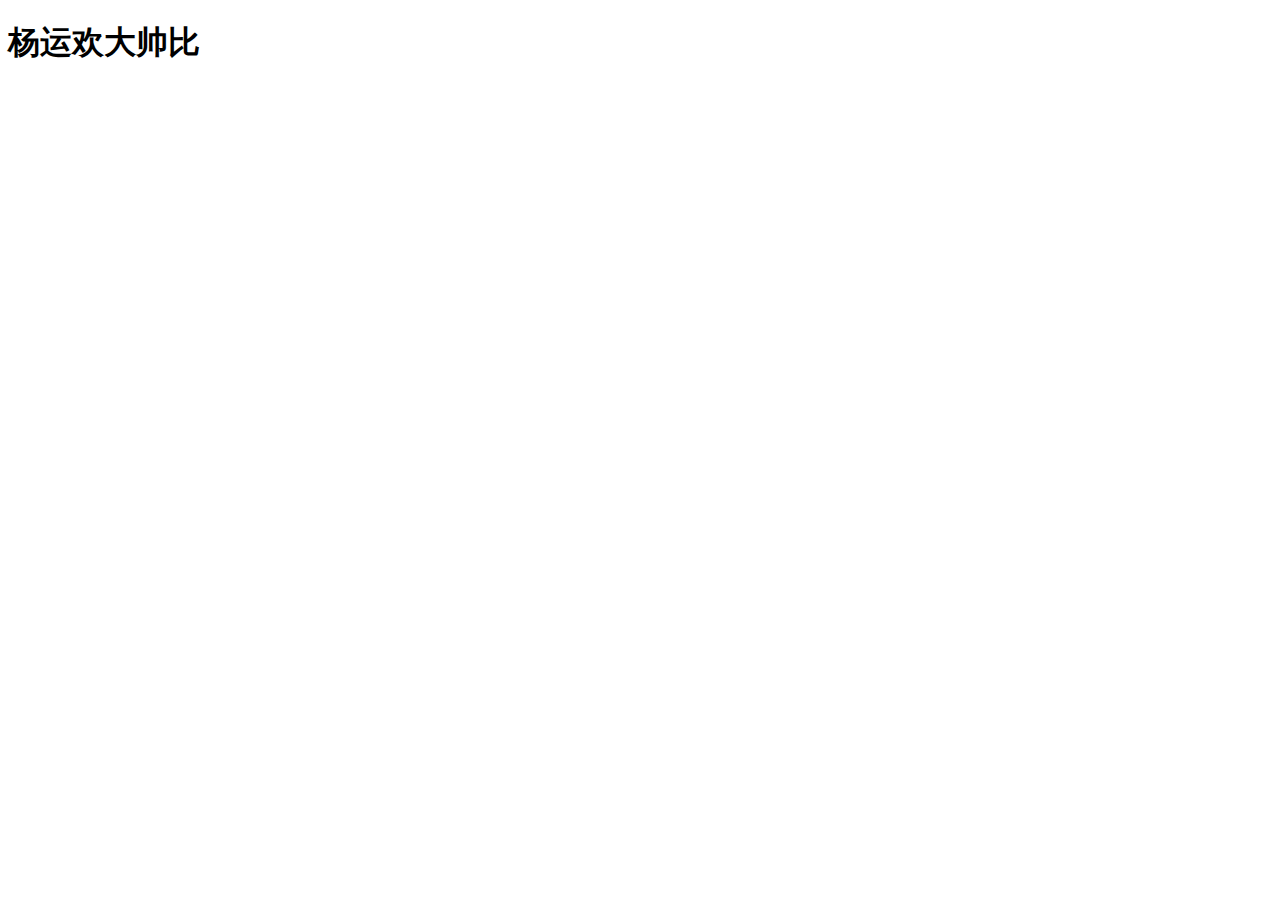
==== home/index.html @ 05075158 "完成了登录注册" ====
<!DOCTYPE html>
<html lang="en">

<head>
    <meta charset="UTF-8">
    <meta name="viewport" content="width=device-width, initial-scale=1.0">
    <title>Document</title>
</head>

<body>
    <h1>杨运欢大帅比</h1>
</body>

</html>
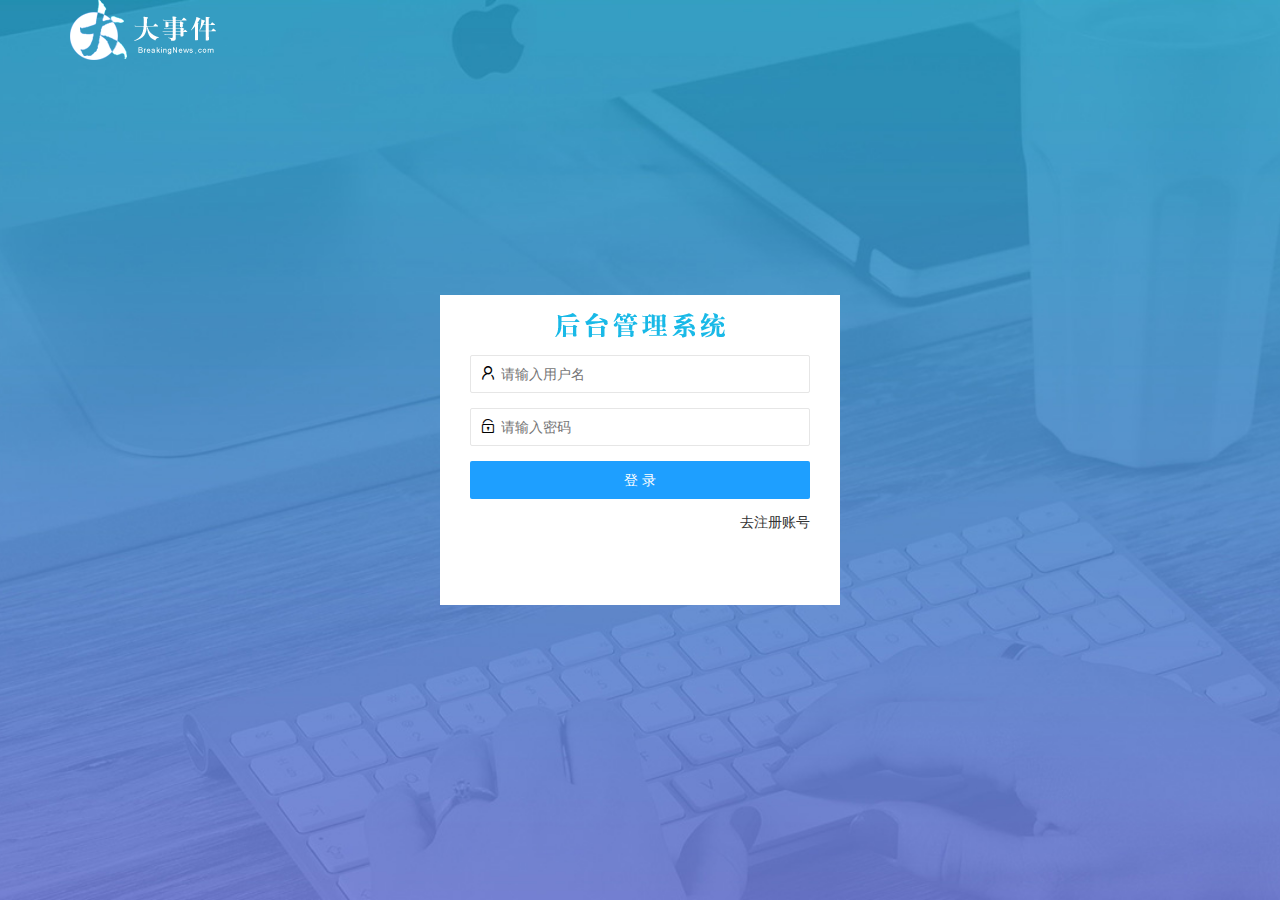
==== commit 0a0acd0a: "完成了后台主页功能" ====
--- a/home/index.html
+++ b/home/index.html
@@ -1,14 +1,97 @@
 <!DOCTYPE html>
-<html lang="en">
+<html>
 
 <head>
-    <meta charset="UTF-8">
-    <meta name="viewport" content="width=device-width, initial-scale=1.0">
-    <title>Document</title>
+    <meta charset="utf-8">
+    <meta name="viewport" content="width=device-width, initial-scale=1, maximum-scale=1">
+    <title>杨运欢大事件-后台主页</title>
+    <script>
+        // 校验token是否存在
+        let token = localStorage.getItem("token") // null  ！取反 true
+        console.log(token);
+        if (!token) { // 没有token信息
+            // 执行以下代码
+            location.href = "login.html"
+        }
+    </script>
+    <link rel="stylesheet" href="/assets/lib/layui/css/layui.css">
+    <link rel="stylesheet" href="/assets/fonts/iconfont.css">
+    <link rel="stylesheet" href="/assets/css/index.css">
 </head>
 
-<body>
-    <h1>杨运欢大帅比</h1>
+<body class="layui-layout-body">
+    <div class="layui-layout layui-layout-admin">
+        <div class="layui-header">
+            <div class="layui-logo">
+                <img src="/assets/images/logo.png" alt="">
+            </div>
+            <!-- 头部区域（可配合layui已有的水平导航） -->
+            <ul class="layui-nav layui-layout-right">
+                <li class="layui-nav-item">
+                    <a href="javascript:;" class="userInfo">
+                        <img src="http://t.cn/RCzsdCq" class="layui-nav-img">
+                        <!-- text-avatar 文字头像 -->
+                        <span class="text-avatar">A</span> 个人中心
+                    </a>
+                    <dl class="layui-nav-child">
+                        <dd><a href="">基本资料</a></dd>
+                        <dd><a href="">更换头像</a></dd>
+                        <dd><a href="">重置密码</a></dd>
+                    </dl>
+                </li>
+                <li class="layui-nav-item"><a href="javascript:;" id="logoutBtn"><span class="iconfont icon-tuichu"></span>退出</a></li>
+            </ul>
+        </div>
+
+        <div class="layui-side layui-bg-black">
+
+            <div class="layui-side-scroll">
+                <div class="userInfo">
+                    <img src="http://t.cn/RCzsdCq" class="layui-nav-img">
+                    <!-- text-avatar 文字头像 -->
+                    <span class="text-avatar">A</span>
+                    <span id="welcome">欢迎 yyh</span>
+                </div>
+
+                <!-- 左侧导航区域（可配合layui已有的垂直导航） -->
+                <ul class="layui-nav layui-nav-tree" lay-filter="test" lay-shrink="all">
+                    <li class="layui-nav-item layui-this"><a href="/home/dashboard.html" target="layBody"><span class="iconfont icon-home"></span>首页</a></li>
+                    <li class="layui-nav-item">
+                        <a href="javascript:;"><span class="iconfont icon-16"></span>文章管理</a>
+                        <dl class="layui-nav-child">
+                            <dd><a href="javascript:;"><i class="layui-icon layui-icon-app"></i> 文章类别</a></dd>
+                            <dd><a href="javascript:;"><i class="layui-icon layui-icon-app"></i> 文章列表</a></dd>
+                            <dd><a href="javascript:;"><i class="layui-icon layui-icon-app"></i> 发表文章</a></dd>
+                        </dl>
+                    </li>
+                    <li class="layui-nav-item">
+                        <a href="javascript:;"><span class="iconfont icon-user"></span>个人中心</a>
+                        <dl class="layui-nav-child">
+                            <dd><a href="/user/user_info.html" target="layBody"><i class="layui-icon layui-icon-app"></i> 基本资料</a></dd>
+                            <dd><a href="javascript:;"><i class="layui-icon layui-icon-app"></i> 更换头像</a></dd>
+                            <dd><a href="javascript:;"><i class="layui-icon layui-icon-app"></i> 重置密码</a></dd>
+                        </dl>
+                    </li>
+                </ul>
+            </div>
+        </div>
+
+        <div class="layui-body">
+            <!-- 内容主体区域 -->
+            <!-- <div style="padding: 15px;">内容主体区域</div> -->
+            <iframe src="/home/dashboard.html" name="layBody" frameborder="0"></iframe>
+            <!-- <iframe src="/user/user_info.html" name="layBody" frameborder="0"></iframe> -->
+        </div>
+
+        <div class="layui-footer">
+            <!-- 底部固定区域 -->
+            © www.itheima.com - 黑马程序员
+        </div>
+    </div>
+    <script src="/assets/lib/layui/layui.all.js"></script>
+    <script src="/assets/lib/jquery.js"></script>
+    <script src="/assets/js/ajaxBase.js"></script>
+    <script src="/assets/js/index.js"></script>
 </body>
 
 </html>--- a/assets/lib/layui/css/layui.css
+++ b/assets/lib/layui/css/layui.css
@@ -0,0 +1,2 @@
+/** layui-v2.5.6 MIT License By https://www.layui.com */
+ .layui-inline,img{display:inline-block;vertical-align:middle}h1,h2,h3,h4,h5,h6{font-weight:400}.layui-edge,.layui-header,.layui-inline,.layui-main{position:relative}.layui-body,.layui-edge,.layui-elip{overflow:hidden}.layui-btn,.layui-edge,.layui-inline,img{vertical-align:middle}.layui-btn,.layui-disabled,.layui-icon,.layui-unselect{-moz-user-select:none;-webkit-user-select:none;-ms-user-select:none}.layui-elip,.layui-form-checkbox span,.layui-form-pane .layui-form-label{text-overflow:ellipsis;white-space:nowrap}.layui-breadcrumb,.layui-tree-btnGroup{visibility:hidden}blockquote,body,button,dd,div,dl,dt,form,h1,h2,h3,h4,h5,h6,input,li,ol,p,pre,td,textarea,th,ul{margin:0;padding:0;-webkit-tap-highlight-color:rgba(0,0,0,0)}a:active,a:hover{outline:0}img{border:none}li{list-style:none}table{border-collapse:collapse;border-spacing:0}h4,h5,h6{font-size:100%}button,input,optgroup,option,select,textarea{font-family:inherit;font-size:inherit;font-style:inherit;font-weight:inherit;outline:0}pre{white-space:pre-wrap;white-space:-moz-pre-wrap;white-space:-pre-wrap;white-space:-o-pre-wrap;word-wrap:break-word}body{line-height:24px;font:14px Helvetica Neue,Helvetica,PingFang SC,Tahoma,Arial,sans-serif}hr{height:1px;margin:10px 0;border:0;clear:both}a{color:#333;text-decoration:none}a:hover{color:#777}a cite{font-style:normal;*cursor:pointer}.layui-border-box,.layui-border-box *{box-sizing:border-box}.layui-box,.layui-box *{box-sizing:content-box}.layui-clear{clear:both;*zoom:1}.layui-clear:after{content:'\20';clear:both;*zoom:1;display:block;height:0}.layui-inline{*display:inline;*zoom:1}.layui-edge{display:inline-block;width:0;height:0;border-width:6px;border-style:dashed;border-color:transparent}.layui-edge-top{top:-4px;border-bottom-color:#999;border-bottom-style:solid}.layui-edge-right{border-left-color:#999;border-left-style:solid}.layui-edge-bottom{top:2px;border-top-color:#999;border-top-style:solid}.layui-edge-left{border-right-color:#999;border-right-style:solid}.layui-disabled,.layui-disabled:hover{color:#d2d2d2!important;cursor:not-allowed!important}.layui-circle{border-radius:100%}.layui-show{display:block!important}.layui-hide{display:none!important}@font-face{font-family:layui-icon;src:url(../font/iconfont.eot?v=256);src:url(../font/iconfont.eot?v=256#iefix) format('embedded-opentype'),url(../font/iconfont.woff2?v=256) format('woff2'),url(../font/iconfont.woff?v=256) format('woff'),url(../font/iconfont.ttf?v=256) format('truetype'),url(../font/iconfont.svg?v=256#layui-icon) format('svg')}.layui-icon{font-family:layui-icon!important;font-size:16px;font-style:normal;-webkit-font-smoothing:antialiased;-moz-osx-font-smoothing:grayscale}.layui-icon-reply-fill:before{content:"\e611"}.layui-icon-set-fill:before{content:"\e614"}.layui-icon-menu-fill:before{content:"\e60f"}.layui-icon-search:before{content:"\e615"}.layui-icon-share:before{content:"\e641"}.layui-icon-set-sm:before{content:"\e620"}.layui-icon-engine:before{content:"\e628"}.layui-icon-close:before{content:"\1006"}.layui-icon-close-fill:before{content:"\1007"}.layui-icon-chart-screen:before{content:"\e629"}.layui-icon-star:before{content:"\e600"}.layui-icon-circle-dot:before{content:"\e617"}.layui-icon-chat:before{content:"\e606"}.layui-icon-release:before{content:"\e609"}.layui-icon-list:before{content:"\e60a"}.layui-icon-chart:before{content:"\e62c"}.layui-icon-ok-circle:before{content:"\1005"}.layui-icon-layim-theme:before{content:"\e61b"}.layui-icon-table:before{content:"\e62d"}.layui-icon-right:before{content:"\e602"}.layui-icon-left:before{content:"\e603"}.layui-icon-cart-simple:before{content:"\e698"}.layui-icon-face-cry:before{content:"\e69c"}.layui-icon-face-smile:before{content:"\e6af"}.layui-icon-survey:before{content:"\e6b2"}.layui-icon-tree:before{content:"\e62e"}.layui-icon-ie:before{content:"\e7bb"}.layui-icon-upload-circle:before{content:"\e62f"}.layui-icon-add-circle:before{content:"\e61f"}.layui-icon-download-circle:before{content:"\e601"}.layui-icon-templeate-1:before{content:"\e630"}.layui-icon-util:before{content:"\e631"}.layui-icon-face-surprised:before{content:"\e664"}.layui-icon-edit:before{content:"\e642"}.layui-icon-speaker:before{content:"\e645"}.layui-icon-down:before{content:"\e61a"}.layui-icon-file:before{content:"\e621"}.layui-icon-layouts:before{content:"\e632"}.layui-icon-rate-half:before{content:"\e6c9"}.layui-icon-add-circle-fine:before{content:"\e608"}.layui-icon-prev-circle:before{content:"\e633"}.layui-icon-read:before{content:"\e705"}.layui-icon-404:before{content:"\e61c"}.layui-icon-carousel:before{content:"\e634"}.layui-icon-help:before{content:"\e607"}.layui-icon-code-circle:before{content:"\e635"}.layui-icon-windows:before{content:"\e67f"}.layui-icon-water:before{content:"\e636"}.layui-icon-username:before{content:"\e66f"}.layui-icon-find-fill:before{content:"\e670"}.layui-icon-about:before{content:"\e60b"}.layui-icon-location:before{content:"\e715"}.layui-icon-up:before{content:"\e619"}.layui-icon-pause:before{content:"\e651"}.layui-icon-date:before{content:"\e637"}.layui-icon-layim-uploadfile:before{content:"\e61d"}.layui-icon-delete:before{content:"\e640"}.layui-icon-play:before{content:"\e652"}.layui-icon-top:before{content:"\e604"}.layui-icon-firefox:before{content:"\e686"}.layui-icon-friends:before{content:"\e612"}.layui-icon-refresh-3:before{content:"\e9aa"}.layui-icon-ok:before{content:"\e605"}.layui-icon-layer:before{content:"\e638"}.layui-icon-face-smile-fine:before{content:"\e60c"}.layui-icon-dollar:before{content:"\e659"}.layui-icon-group:before{content:"\e613"}.layui-icon-layim-download:before{content:"\e61e"}.layui-icon-picture-fine:before{content:"\e60d"}.layui-icon-link:before{content:"\e64c"}.layui-icon-diamond:before{content:"\e735"}.layui-icon-log:before{content:"\e60e"}.layui-icon-key:before{content:"\e683"}.layui-icon-rate-solid:before{content:"\e67a"}.layui-icon-fonts-del:before{content:"\e64f"}.layui-icon-unlink:before{content:"\e64d"}.layui-icon-fonts-clear:before{content:"\e639"}.layui-icon-triangle-r:before{content:"\e623"}.layui-icon-circle:before{content:"\e63f"}.layui-icon-radio:before{content:"\e643"}.layui-icon-align-center:before{content:"\e647"}.layui-icon-align-right:before{content:"\e648"}.layui-icon-align-left:before{content:"\e649"}.layui-icon-loading-1:before{content:"\e63e"}.layui-icon-return:before{content:"\e65c"}.layui-icon-fonts-strong:before{content:"\e62b"}.layui-icon-upload:before{content:"\e67c"}.layui-icon-dialogue:before{content:"\e63a"}.layui-icon-video:before{content:"\e6ed"}.layui-icon-headset:before{content:"\e6fc"}.layui-icon-cellphone-fine:before{content:"\e63b"}.layui-icon-add-1:before{content:"\e654"}.layui-icon-face-smile-b:before{content:"\e650"}.layui-icon-fonts-html:before{content:"\e64b"}.layui-icon-screen-full:before{content:"\e622"}.layui-icon-form:before{content:"\e63c"}.layui-icon-cart:before{content:"\e657"}.layui-icon-camera-fill:before{content:"\e65d"}.layui-icon-tabs:before{content:"\e62a"}.layui-icon-heart-fill:before{content:"\e68f"}.layui-icon-fonts-code:before{content:"\e64e"}.layui-icon-ios:before{content:"\e680"}.layui-icon-at:before{content:"\e687"}.layui-icon-fire:before{content:"\e756"}.layui-icon-set:before{content:"\e716"}.layui-icon-fonts-u:before{content:"\e646"}.layui-icon-triangle-d:before{content:"\e625"}.layui-icon-tips:before{content:"\e702"}.layui-icon-picture:before{content:"\e64a"}.layui-icon-more-vertical:before{content:"\e671"}.layui-icon-bluetooth:before{content:"\e689"}.layui-icon-flag:before{content:"\e66c"}.layui-icon-loading:before{content:"\e63d"}.layui-icon-fonts-i:before{content:"\e644"}.layui-icon-refresh-1:before{content:"\e666"}.layui-icon-rmb:before{content:"\e65e"}.layui-icon-addition:before{content:"\e624"}.layui-icon-home:before{content:"\e68e"}.layui-icon-time:before{content:"\e68d"}.layui-icon-user:before{content:"\e770"}.layui-icon-notice:before{content:"\e667"}.layui-icon-chrome:before{content:"\e68a"}.layui-icon-edge:before{content:"\e68b"}.layui-icon-login-weibo:before{content:"\e675"}.layui-icon-voice:before{content:"\e688"}.layui-icon-upload-drag:before{content:"\e681"}.layui-icon-login-qq:before{content:"\e676"}.layui-icon-snowflake:before{content:"\e6b1"}.layui-icon-heart:before{content:"\e68c"}.layui-icon-logout:before{content:"\e682"}.layui-icon-file-b:before{content:"\e655"}.layui-icon-template:before{content:"\e663"}.layui-icon-transfer:before{content:"\e691"}.layui-icon-auz:before{content:"\e672"}.layui-icon-console:before{content:"\e665"}.layui-icon-app:before{content:"\e653"}.layui-icon-prev:before{content:"\e65a"}.layui-icon-website:before{content:"\e7ae"}.layui-icon-next:before{content:"\e65b"}.layui-icon-component:before{content:"\e857"}.layui-icon-android:before{content:"\e684"}.layui-icon-more:before{content:"\e65f"}.layui-icon-login-wechat:before{content:"\e677"}.layui-icon-shrink-right:before{content:"\e668"}.layui-icon-spread-left:before{content:"\e66b"}.layui-icon-camera:before{content:"\e660"}.layui-icon-note:before{content:"\e66e"}.layui-icon-refresh:before{content:"\e669"}.layui-icon-female:before{content:"\e661"}.layui-icon-male:before{content:"\e662"}.layui-icon-screen-restore:before{content:"\e758"}.layui-icon-password:before{content:"\e673"}.layui-icon-senior:before{content:"\e674"}.layui-icon-theme:before{content:"\e66a"}.layui-icon-tread:before{content:"\e6c5"}.layui-icon-praise:before{content:"\e6c6"}.layui-icon-star-fill:before{content:"\e658"}.layui-icon-rate:before{content:"\e67b"}.layui-icon-template-1:before{content:"\e656"}.layui-icon-vercode:before{content:"\e679"}.layui-icon-service:before{content:"\e626"}.layui-icon-cellphone:before{content:"\e678"}.layui-icon-print:before{content:"\e66d"}.layui-icon-cols:before{content:"\e610"}.layui-icon-wifi:before{content:"\e7e0"}.layui-icon-export:before{content:"\e67d"}.layui-icon-rss:before{content:"\e808"}.layui-icon-slider:before{content:"\e714"}.layui-icon-email:before{content:"\e618"}.layui-icon-subtraction:before{content:"\e67e"}.layui-icon-mike:before{content:"\e6dc"}.layui-icon-light:before{content:"\e748"}.layui-icon-gift:before{content:"\e627"}.layui-icon-mute:before{content:"\e685"}.layui-icon-reduce-circle:before{content:"\e616"}.layui-icon-music:before{content:"\e690"}.layui-main{width:1140px;margin:0 auto}.layui-header{z-index:1000;height:60px}.layui-header a:hover{transition:all .5s;-webkit-transition:all .5s}.layui-side{position:fixed;left:0;top:0;bottom:0;z-index:999;width:200px;overflow-x:hidden}.layui-side-scroll{position:relative;width:220px;height:100%;overflow-x:hidden}.layui-body{position:absolute;left:200px;right:0;top:0;bottom:0;z-index:998;width:auto;overflow-y:auto;box-sizing:border-box}.layui-layout-body{overflow:hidden}.layui-layout-admin .layui-header{background-color:#23262E}.layui-layout-admin .layui-side{top:60px;width:200px;overflow-x:hidden}.layui-layout-admin .layui-body{position:fixed;top:60px;bottom:44px}.layui-layout-admin .layui-main{width:auto;margin:0 15px}.layui-layout-admin .layui-footer{position:fixed;left:200px;right:0;bottom:0;height:44px;line-height:44px;padding:0 15px;background-color:#eee}.layui-layout-admin .layui-logo{position:absolute;left:0;top:0;width:200px;height:100%;line-height:60px;text-align:center;color:#009688;font-size:16px}.layui-layout-admin .layui-header .layui-nav{background:0 0}.layui-layout-left{position:absolute!important;left:200px;top:0}.layui-layout-right{position:absolute!important;right:0;top:0}.layui-container{position:relative;margin:0 auto;padding:0 15px;box-sizing:border-box}.layui-fluid{position:relative;margin:0 auto;padding:0 15px}.layui-row:after,.layui-row:before{content:'';display:block;clear:both}.layui-col-lg1,.layui-col-lg10,.layui-col-lg11,.layui-col-lg12,.layui-col-lg2,.layui-col-lg3,.layui-col-lg4,.layui-col-lg5,.layui-col-lg6,.layui-col-lg7,.layui-col-lg8,.layui-col-lg9,.layui-col-md1,.layui-col-md10,.layui-col-md11,.layui-col-md12,.layui-col-md2,.layui-col-md3,.layui-col-md4,.layui-col-md5,.layui-col-md6,.layui-col-md7,.layui-col-md8,.layui-col-md9,.layui-col-sm1,.layui-col-sm10,.layui-col-sm11,.layui-col-sm12,.layui-col-sm2,.layui-col-sm3,.layui-col-sm4,.layui-col-sm5,.layui-col-sm6,.layui-col-sm7,.layui-col-sm8,.layui-col-sm9,.layui-col-xs1,.layui-col-xs10,.layui-col-xs11,.layui-col-xs12,.layui-col-xs2,.layui-col-xs3,.layui-col-xs4,.layui-col-xs5,.layui-col-xs6,.layui-col-xs7,.layui-col-xs8,.layui-col-xs9{position:relative;display:block;box-sizing:border-box}.layui-col-xs1,.layui-col-xs10,.layui-col-xs11,.layui-col-xs12,.layui-col-xs2,.layui-col-xs3,.layui-col-xs4,.layui-col-xs5,.layui-col-xs6,.layui-col-xs7,.layui-col-xs8,.layui-col-xs9{float:left}.layui-col-xs1{width:8.33333333%}.layui-col-xs2{width:16.66666667%}.layui-col-xs3{width:25%}.layui-col-xs4{width:33.33333333%}.layui-col-xs5{width:41.66666667%}.layui-col-xs6{width:50%}.layui-col-xs7{width:58.33333333%}.layui-col-xs8{width:66.66666667%}.layui-col-xs9{width:75%}.layui-col-xs10{width:83.33333333%}.layui-col-xs11{width:91.66666667%}.layui-col-xs12{width:100%}.layui-col-xs-offset1{margin-left:8.33333333%}.layui-col-xs-offset2{margin-left:16.66666667%}.layui-col-xs-offset3{margin-left:25%}.layui-col-xs-offset4{margin-left:33.33333333%}.layui-col-xs-offset5{margin-left:41.66666667%}.layui-col-xs-offset6{margin-left:50%}.layui-col-xs-offset7{margin-left:58.33333333%}.layui-col-xs-offset8{margin-left:66.66666667%}.layui-col-xs-offset9{margin-left:75%}.layui-col-xs-offset10{margin-left:83.33333333%}.layui-col-xs-offset11{margin-left:91.66666667%}.layui-col-xs-offset12{margin-left:100%}@media screen and (max-width:768px){.layui-hide-xs{display:none!important}.layui-show-xs-block{display:block!important}.layui-show-xs-inline{display:inline!important}.layui-show-xs-inline-block{display:inline-block!important}}@media screen and (min-width:768px){.layui-container{width:750px}.layui-hide-sm{display:none!important}.layui-show-sm-block{display:block!important}.layui-show-sm-inline{display:inline!important}.layui-show-sm-inline-block{display:inline-block!important}.layui-col-sm1,.layui-col-sm10,.layui-col-sm11,.layui-col-sm12,.layui-col-sm2,.layui-col-sm3,.layui-col-sm4,.layui-col-sm5,.layui-col-sm6,.layui-col-sm7,.layui-col-sm8,.layui-col-sm9{float:left}.layui-col-sm1{width:8.33333333%}.layui-col-sm2{width:16.66666667%}.layui-col-sm3{width:25%}.layui-col-sm4{width:33.33333333%}.layui-col-sm5{width:41.66666667%}.layui-col-sm6{width:50%}.layui-col-sm7{width:58.33333333%}.layui-col-sm8{width:66.66666667%}.layui-col-sm9{width:75%}.layui-col-sm10{width:83.33333333%}.layui-col-sm11{width:91.66666667%}.layui-col-sm12{width:100%}.layui-col-sm-offset1{margin-left:8.33333333%}.layui-col-sm-offset2{margin-left:16.66666667%}.layui-col-sm-offset3{margin-left:25%}.layui-col-sm-offset4{margin-left:33.33333333%}.layui-col-sm-offset5{margin-left:41.66666667%}.layui-col-sm-offset6{margin-left:50%}.layui-col-sm-offset7{margin-left:58.33333333%}.layui-col-sm-offset8{margin-left:66.66666667%}.layui-col-sm-offset9{margin-left:75%}.layui-col-sm-offset10{margin-left:83.33333333%}.layui-col-sm-offset11{margin-left:91.66666667%}.layui-col-sm-offset12{margin-left:100%}}@media screen and (min-width:992px){.layui-container{width:970px}.layui-hide-md{display:none!important}.layui-show-md-block{display:block!important}.layui-show-md-inline{display:inline!important}.layui-show-md-inline-block{display:inline-block!important}.layui-col-md1,.layui-col-md10,.layui-col-md11,.layui-col-md12,.layui-col-md2,.layui-col-md3,.layui-col-md4,.layui-col-md5,.layui-col-md6,.layui-col-md7,.layui-col-md8,.layui-col-md9{float:left}.layui-col-md1{width:8.33333333%}.layui-col-md2{width:16.66666667%}.layui-col-md3{width:25%}.layui-col-md4{width:33.33333333%}.layui-col-md5{width:41.66666667%}.layui-col-md6{width:50%}.layui-col-md7{width:58.33333333%}.layui-col-md8{width:66.66666667%}.layui-col-md9{width:75%}.layui-col-md10{width:83.33333333%}.layui-col-md11{width:91.66666667%}.layui-col-md12{width:100%}.layui-col-md-offset1{margin-left:8.33333333%}.layui-col-md-offset2{margin-left:16.66666667%}.layui-col-md-offset3{margin-left:25%}.layui-col-md-offset4{margin-left:33.33333333%}.layui-col-md-offset5{margin-left:41.66666667%}.layui-col-md-offset6{margin-left:50%}.layui-col-md-offset7{margin-left:58.33333333%}.layui-col-md-offset8{margin-left:66.66666667%}.layui-col-md-offset9{margin-left:75%}.layui-col-md-offset10{margin-left:83.33333333%}.layui-col-md-offset11{margin-left:91.66666667%}.layui-col-md-offset12{margin-left:100%}}@media screen and (min-width:1200px){.layui-container{width:1170px}.layui-hide-lg{display:none!important}.layui-show-lg-block{display:block!important}.layui-show-lg-inline{display:inline!important}.layui-show-lg-inline-block{display:inline-block!important}.layui-col-lg1,.layui-col-lg10,.layui-col-lg11,.layui-col-lg12,.layui-col-lg2,.layui-col-lg3,.layui-col-lg4,.layui-col-lg5,.layui-col-lg6,.layui-col-lg7,.layui-col-lg8,.layui-col-lg9{float:left}.layui-col-lg1{width:8.33333333%}.layui-col-lg2{width:16.66666667%}.layui-col-lg3{width:25%}.layui-col-lg4{width:33.33333333%}.layui-col-lg5{width:41.66666667%}.layui-col-lg6{width:50%}.layui-col-lg7{width:58.33333333%}.layui-col-lg8{width:66.66666667%}.layui-col-lg9{width:75%}.layui-col-lg10{width:83.33333333%}.layui-col-lg11{width:91.66666667%}.layui-col-lg12{width:100%}.layui-col-lg-offset1{margin-left:8.33333333%}.layui-col-lg-offset2{margin-left:16.66666667%}.layui-col-lg-offset3{margin-left:25%}.layui-col-lg-offset4{margin-left:33.33333333%}.layui-col-lg-offset5{margin-left:41.66666667%}.layui-col-lg-offset6{margin-left:50%}.layui-col-lg-offset7{margin-left:58.33333333%}.layui-col-lg-offset8{margin-left:66.66666667%}.layui-col-lg-offset9{margin-left:75%}.layui-col-lg-offset10{margin-left:83.33333333%}.layui-col-lg-offset11{margin-left:91.66666667%}.layui-col-lg-offset12{margin-left:100%}}.layui-col-space1{margin:-.5px}.layui-col-space1>*{padding:.5px}.layui-col-space2{margin:-1px}.layui-col-space2>*{padding:1px}.layui-col-space4{margin:-2px}.layui-col-space4>*{padding:2px}.layui-col-space5{margin:-2.5px}.layui-col-space5>*{padding:2.5px}.layui-col-space6{margin:-3px}.layui-col-space6>*{padding:3px}.layui-col-space8{margin:-4px}.layui-col-space8>*{padding:4px}.layui-col-space10{margin:-5px}.layui-col-space10>*{padding:5px}.layui-col-space12{margin:-6px}.layui-col-space12>*{padding:6px}.layui-col-space14{margin:-7px}.layui-col-space14>*{padding:7px}.layui-col-space15{margin:-7.5px}.layui-col-space15>*{padding:7.5px}.layui-col-space16{margin:-8px}.layui-col-space16>*{padding:8px}.layui-col-space18{margin:-9px}.layui-col-space18>*{padding:9px}.layui-col-space20{margin:-10px}.layui-col-space20>*{padding:10px}.layui-col-space22{margin:-11px}.layui-col-space22>*{padding:11px}.layui-col-space24{margin:-12px}.layui-col-space24>*{padding:12px}.layui-col-space25{margin:-12.5px}.layui-col-space25>*{padding:12.5px}.layui-col-space26{margin:-13px}.layui-col-space26>*{padding:13px}.layui-col-space28{margin:-14px}.layui-col-space28>*{padding:14px}.layui-col-space30{margin:-15px}.layui-col-space30>*{padding:15px}.layui-btn,.layui-input,.layui-select,.layui-textarea,.layui-upload-button{outline:0;-webkit-appearance:none;transition:all .3s;-webkit-transition:all .3s;box-sizing:border-box}.layui-elem-quote{margin-bottom:10px;padding:15px;line-height:22px;border-left:5px solid #009688;border-radius:0 2px 2px 0;background-color:#f2f2f2}.layui-quote-nm{border-style:solid;border-width:1px 1px 1px 5px;background:0 0}.layui-elem-field{margin-bottom:10px;padding:0;border-width:1px;border-style:solid}.layui-elem-field legend{margin-left:20px;padding:0 10px;font-size:20px;font-weight:300}.layui-field-title{margin:10px 0 20px;border-width:1px 0 0}.layui-field-box{padding:10px 15px}.layui-field-title .layui-field-box{padding:10px 0}.layui-progress{position:relative;height:6px;border-radius:20px;background-color:#e2e2e2}.layui-progress-bar{position:absolute;left:0;top:0;width:0;max-width:100%;height:6px;border-radius:20px;text-align:right;background-color:#5FB878;transition:all .3s;-webkit-transition:all .3s}.layui-progress-big,.layui-progress-big .layui-progress-bar{height:18px;line-height:18px}.layui-progress-text{position:relative;top:-20px;line-height:18px;font-size:12px;color:#666}.layui-progress-big .layui-progress-text{position:static;padding:0 10px;color:#fff}.layui-collapse{border-width:1px;border-style:solid;border-radius:2px}.layui-colla-content,.layui-colla-item{border-top-width:1px;border-top-style:solid}.layui-colla-item:first-child{border-top:none}.layui-colla-title{position:relative;height:42px;line-height:42px;padding:0 15px 0 35px;color:#333;background-color:#f2f2f2;cursor:pointer;font-size:14px;overflow:hidden}.layui-colla-content{display:none;padding:10px 15px;line-height:22px;color:#666}.layui-colla-icon{position:absolute;left:15px;top:0;font-size:14px}.layui-card{margin-bottom:15px;border-radius:2px;background-color:#fff;box-shadow:0 1px 2px 0 rgba(0,0,0,.05)}.layui-card:last-child{margin-bottom:0}.layui-card-header{position:relative;height:42px;line-height:42px;padding:0 15px;border-bottom:1px solid #f6f6f6;color:#333;border-radius:2px 2px 0 0;font-size:14px}.layui-bg-black,.layui-bg-blue,.layui-bg-cyan,.layui-bg-green,.layui-bg-orange,.layui-bg-red{color:#fff!important}.layui-card-body{position:relative;padding:10px 15px;line-height:24px}.layui-card-body[pad15]{padding:15px}.layui-card-body[pad20]{padding:20px}.layui-card-body .layui-table{margin:5px 0}.layui-card .layui-tab{margin:0}.layui-panel-window{position:relative;padding:15px;border-radius:0;border-top:5px solid #E6E6E6;background-color:#fff}.layui-auxiliar-moving{position:fixed;left:0;right:0;top:0;bottom:0;width:100%;height:100%;background:0 0;z-index:9999999999}.layui-form-label,.layui-form-mid,.layui-form-select,.layui-input-block,.layui-input-inline,.layui-textarea{position:relative}.layui-bg-red{background-color:#FF5722!important}.layui-bg-orange{background-color:#FFB800!important}.layui-bg-green{background-color:#009688!important}.layui-bg-cyan{background-color:#2F4056!important}.layui-bg-blue{background-color:#1E9FFF!important}.layui-bg-black{background-color:#393D49!important}.layui-bg-gray{background-color:#eee!important;color:#666!important}.layui-badge-rim,.layui-colla-content,.layui-colla-item,.layui-collapse,.layui-elem-field,.layui-form-pane .layui-form-item[pane],.layui-form-pane .layui-form-label,.layui-input,.layui-layedit,.layui-layedit-tool,.layui-quote-nm,.layui-select,.layui-tab-bar,.layui-tab-card,.layui-tab-title,.layui-tab-title .layui-this:after,.layui-textarea{border-color:#e6e6e6}.layui-timeline-item:before,hr{background-color:#e6e6e6}.layui-text{line-height:22px;font-size:14px;color:#666}.layui-text h1,.layui-text h2,.layui-text h3{font-weight:500;color:#333}.layui-text h1{font-size:30px}.layui-text h2{font-size:24px}.layui-text h3{font-size:18px}.layui-text a:not(.layui-btn){color:#01AAED}.layui-text a:not(.layui-btn):hover{text-decoration:underline}.layui-text ul{padding:5px 0 5px 15px}.layui-text ul li{margin-top:5px;list-style-type:disc}.layui-text em,.layui-word-aux{color:#999!important;padding:0 5px!important}.layui-btn{display:inline-block;height:38px;line-height:38px;padding:0 18px;background-color:#009688;color:#fff;white-space:nowrap;text-align:center;font-size:14px;border:none;border-radius:2px;cursor:pointer}.layui-btn:hover{opacity:.8;filter:alpha(opacity=80);color:#fff}.layui-btn:active{opacity:1;filter:alpha(opacity=100)}.layui-btn+.layui-btn{margin-left:10px}.layui-btn-container{font-size:0}.layui-btn-container .layui-btn{margin-right:10px;margin-bottom:10px}.layui-btn-container .layui-btn+.layui-btn{margin-left:0}.layui-table .layui-btn-container .layui-btn{margin-bottom:9px}.layui-btn-radius{border-radius:100px}.layui-btn .layui-icon{margin-right:3px;font-size:18px;vertical-align:bottom;vertical-align:middle\9}.layui-btn-primary{border:1px solid #C9C9C9;background-color:#fff;color:#555}.layui-btn-primary:hover{border-color:#009688;color:#333}.layui-btn-normal{background-color:#1E9FFF}.layui-btn-warm{background-color:#FFB800}.layui-btn-danger{background-color:#FF5722}.layui-btn-checked{background-color:#5FB878}.layui-btn-disabled,.layui-btn-disabled:active,.layui-btn-disabled:hover{border:1px solid #e6e6e6;background-color:#FBFBFB;color:#C9C9C9;cursor:not-allowed;opacity:1}.layui-btn-lg{height:44px;line-height:44px;padding:0 25px;font-size:16px}.layui-btn-sm{height:30px;line-height:30px;padding:0 10px;font-size:12px}.layui-btn-sm i{font-size:16px!important}.layui-btn-xs{height:22px;line-height:22px;padding:0 5px;font-size:12px}.layui-btn-xs i{font-size:14px!important}.layui-btn-group{display:inline-block;vertical-align:middle;font-size:0}.layui-btn-group .layui-btn{margin-left:0!important;margin-right:0!important;border-left:1px solid rgba(255,255,255,.5);border-radius:0}.layui-btn-group .layui-btn-primary{border-left:none}.layui-btn-group .layui-btn-primary:hover{border-color:#C9C9C9;color:#009688}.layui-btn-group .layui-btn:first-child{border-left:none;border-radius:2px 0 0 2px}.layui-btn-group .layui-btn-primary:first-child{border-left:1px solid #c9c9c9}.layui-btn-group .layui-btn:last-child{border-radius:0 2px 2px 0}.layui-btn-group .layui-btn+.layui-btn{margin-left:0}.layui-btn-group+.layui-btn-group{margin-left:10px}.layui-btn-fluid{width:100%}.layui-input,.layui-select,.layui-textarea{height:38px;line-height:1.3;line-height:38px\9;border-width:1px;border-style:solid;background-color:#fff;border-radius:2px}.layui-input::-webkit-input-placeholder,.layui-select::-webkit-input-placeholder,.layui-textarea::-webkit-input-placeholder{line-height:1.3}.layui-input,.layui-textarea{display:block;width:100%;padding-left:10px}.layui-input:hover,.layui-textarea:hover{border-color:#D2D2D2!important}.layui-input:focus,.layui-textarea:focus{border-color:#C9C9C9!important}.layui-textarea{min-height:100px;height:auto;line-height:20px;padding:6px 10px;resize:vertical}.layui-select{padding:0 10px}.layui-form input[type=checkbox],.layui-form input[type=radio],.layui-form select{display:none}.layui-form [lay-ignore]{display:initial}.layui-form-item{margin-bottom:15px;clear:both;*zoom:1}.layui-form-item:after{content:'\20';clear:both;*zoom:1;display:block;height:0}.layui-form-label{float:left;display:block;padding:9px 15px;width:80px;font-weight:400;line-height:20px;text-align:right}.layui-form-label-col{display:block;float:none;padding:9px 0;line-height:20px;text-align:left}.layui-form-item .layui-inline{margin-bottom:5px;margin-right:10px}.layui-input-block{margin-left:110px;min-height:36px}.layui-input-inline{display:inline-block;vertical-align:middle}.layui-form-item .layui-input-inline{float:left;width:190px;margin-right:10px}.layui-form-text .layui-input-inline{width:auto}.layui-form-mid{float:left;display:block;padding:9px 0!important;line-height:20px;margin-right:10px}.layui-form-danger+.layui-form-select .layui-input,.layui-form-danger:focus{border-color:#FF5722!important}.layui-form-select .layui-input{padding-right:30px;cursor:pointer}.layui-form-select .layui-edge{position:absolute;right:10px;top:50%;margin-top:-3px;cursor:pointer;border-width:6px;border-top-color:#c2c2c2;border-top-style:solid;transition:all .3s;-webkit-transition:all .3s}.layui-form-select dl{display:none;position:absolute;left:0;top:42px;padding:5px 0;z-index:899;min-width:100%;border:1px solid #d2d2d2;max-height:300px;overflow-y:auto;background-color:#fff;border-radius:2px;box-shadow:0 2px 4px rgba(0,0,0,.12);box-sizing:border-box}.layui-form-select dl dd,.layui-form-select dl dt{padding:0 10px;line-height:36px;white-space:nowrap;overflow:hidden;text-overflow:ellipsis}.layui-form-select dl dt{font-size:12px;color:#999}.layui-form-select dl dd{cursor:pointer}.layui-form-select dl dd:hover{background-color:#f2f2f2;-webkit-transition:.5s all;transition:.5s all}.layui-form-select .layui-select-group dd{padding-left:20px}.layui-form-select dl dd.layui-select-tips{padding-left:10px!important;color:#999}.layui-form-select dl dd.layui-this{background-color:#5FB878;color:#fff}.layui-form-checkbox,.layui-form-select dl dd.layui-disabled{background-color:#fff}.layui-form-selected dl{display:block}.layui-form-checkbox,.layui-form-checkbox *,.layui-form-switch{display:inline-block;vertical-align:middle}.layui-form-selected .layui-edge{margin-top:-9px;-webkit-transform:rotate(180deg);transform:rotate(180deg);margin-top:-3px\9}:root .layui-form-selected .layui-edge{margin-top:-9px\0/IE9}.layui-form-selectup dl{top:auto;bottom:42px}.layui-select-none{margin:5px 0;text-align:center;color:#999}.layui-select-disabled .layui-disabled{border-color:#eee!important}.layui-select-disabled .layui-edge{border-top-color:#d2d2d2}.layui-form-checkbox{position:relative;height:30px;line-height:30px;margin-right:10px;padding-right:30px;cursor:pointer;font-size:0;-webkit-transition:.1s linear;transition:.1s linear;box-sizing:border-box}.layui-form-checkbox span{padding:0 10px;height:100%;font-size:14px;border-radius:2px 0 0 2px;background-color:#d2d2d2;color:#fff;overflow:hidden}.layui-form-checkbox:hover span{background-color:#c2c2c2}.layui-form-checkbox i{position:absolute;right:0;top:0;width:30px;height:28px;border:1px solid #d2d2d2;border-left:none;border-radius:0 2px 2px 0;color:#fff;font-size:20px;text-align:center}.layui-form-checkbox:hover i{border-color:#c2c2c2;color:#c2c2c2}.layui-form-checked,.layui-form-checked:hover{border-color:#5FB878}.layui-form-checked span,.layui-form-checked:hover span{background-color:#5FB878}.layui-form-checked i,.layui-form-checked:hover i{color:#5FB878}.layui-form-item .layui-form-checkbox{margin-top:4px}.layui-form-checkbox[lay-skin=primary]{height:auto!important;line-height:normal!important;min-width:18px;min-height:18px;border:none!important;margin-right:0;padding-left:28px;padding-right:0;background:0 0}.layui-form-checkbox[lay-skin=primary] span{padding-left:0;padding-right:15px;line-height:18px;background:0 0;color:#666}.layui-form-checkbox[lay-skin=primary] i{right:auto;left:0;width:16px;height:16px;line-height:16px;border:1px solid #d2d2d2;font-size:12px;border-radius:2px;background-color:#fff;-webkit-transition:.1s linear;transition:.1s linear}.layui-form-checkbox[lay-skin=primary]:hover i{border-color:#5FB878;color:#fff}.layui-form-checked[lay-skin=primary] i{border-color:#5FB878!important;background-color:#5FB878;color:#fff}.layui-checkbox-disbaled[lay-skin=primary] span{background:0 0!important;color:#c2c2c2}.layui-checkbox-disbaled[lay-skin=primary]:hover i{border-color:#d2d2d2}.layui-form-item .layui-form-checkbox[lay-skin=primary]{margin-top:10px}.layui-form-switch{position:relative;height:22px;line-height:22px;min-width:35px;padding:0 5px;margin-top:8px;border:1px solid #d2d2d2;border-radius:20px;cursor:pointer;background-color:#fff;-webkit-transition:.1s linear;transition:.1s linear}.layui-form-switch i{position:absolute;left:5px;top:3px;width:16px;height:16px;border-radius:20px;background-color:#d2d2d2;-webkit-transition:.1s linear;transition:.1s linear}.layui-form-switch em{position:relative;top:0;width:25px;margin-left:21px;padding:0!important;text-align:center!important;color:#999!important;font-style:normal!important;font-size:12px}.layui-form-onswitch{border-color:#5FB878;background-color:#5FB878}.layui-checkbox-disbaled,.layui-checkbox-disbaled i{border-color:#e2e2e2!important}.layui-form-onswitch i{left:100%;margin-left:-21px;background-color:#fff}.layui-form-onswitch em{margin-left:5px;margin-right:21px;color:#fff!important}.layui-checkbox-disbaled span{background-color:#e2e2e2!important}.layui-checkbox-disbaled:hover i{color:#fff!important}[lay-radio]{display:none}.layui-form-radio,.layui-form-radio *{display:inline-block;vertical-align:middle}.layui-form-radio{line-height:28px;margin:6px 10px 0 0;padding-right:10px;cursor:pointer;font-size:0}.layui-form-radio *{font-size:14px}.layui-form-radio>i{margin-right:8px;font-size:22px;color:#c2c2c2}.layui-form-radio>i:hover,.layui-form-radioed>i{color:#5FB878}.layui-radio-disbaled>i{color:#e2e2e2!important}.layui-form-pane .layui-form-label{width:110px;padding:8px 15px;height:38px;line-height:20px;border-width:1px;border-style:solid;border-radius:2px 0 0 2px;text-align:center;background-color:#FBFBFB;overflow:hidden;box-sizing:border-box}.layui-form-pane .layui-input-inline{margin-left:-1px}.layui-form-pane .layui-input-block{margin-left:110px;left:-1px}.layui-form-pane .layui-input{border-radius:0 2px 2px 0}.layui-form-pane .layui-form-text .layui-form-label{float:none;width:100%;border-radius:2px;box-sizing:border-box;text-align:left}.layui-form-pane .layui-form-text .layui-input-inline{display:block;margin:0;top:-1px;clear:both}.layui-form-pane .layui-form-text .layui-input-block{margin:0;left:0;top:-1px}.layui-form-pane .layui-form-text .layui-textarea{min-height:100px;border-radius:0 0 2px 2px}.layui-form-pane .layui-form-checkbox{margin:4px 0 4px 10px}.layui-form-pane .layui-form-radio,.layui-form-pane .layui-form-switch{margin-top:6px;margin-left:10px}.layui-form-pane .layui-form-item[pane]{position:relative;border-width:1px;border-style:solid}.layui-form-pane .layui-form-item[pane] .layui-form-label{position:absolute;left:0;top:0;height:100%;border-width:0 1px 0 0}.layui-form-pane .layui-form-item[pane] .layui-input-inline{margin-left:110px}@media screen and (max-width:450px){.layui-form-item .layui-form-label{text-overflow:ellipsis;overflow:hidden;white-space:nowrap}.layui-form-item .layui-inline{display:block;margin-right:0;margin-bottom:20px;clear:both}.layui-form-item .layui-inline:after{content:'\20';clear:both;display:block;height:0}.layui-form-item .layui-input-inline{display:block;float:none;left:-3px;width:auto;margin:0 0 10px 112px}.layui-form-item .layui-input-inline+.layui-form-mid{margin-left:110px;top:-5px;padding:0}.layui-form-item .layui-form-checkbox{margin-right:5px;margin-bottom:5px}}.layui-layedit{border-width:1px;border-style:solid;border-radius:2px}.layui-layedit-tool{padding:3px 5px;border-bottom-width:1px;border-bottom-style:solid;font-size:0}.layedit-tool-fixed{position:fixed;top:0;border-top:1px solid #e2e2e2}.layui-layedit-tool .layedit-tool-mid,.layui-layedit-tool .layui-icon{display:inline-block;vertical-align:middle;text-align:center;font-size:14px}.layui-layedit-tool .layui-icon{position:relative;width:32px;height:30px;line-height:30px;margin:3px 5px;color:#777;cursor:pointer;border-radius:2px}.layui-layedit-tool .layui-icon:hover{color:#393D49}.layui-layedit-tool .layui-icon:active{color:#000}.layui-layedit-tool .layedit-tool-active{background-color:#e2e2e2;color:#000}.layui-layedit-tool .layui-disabled,.layui-layedit-tool .layui-disabled:hover{color:#d2d2d2;cursor:not-allowed}.layui-layedit-tool .layedit-tool-mid{width:1px;height:18px;margin:0 10px;background-color:#d2d2d2}.layedit-tool-html{width:50px!important;font-size:30px!important}.layedit-tool-b,.layedit-tool-code,.layedit-tool-help{font-size:16px!important}.layedit-tool-d,.layedit-tool-face,.layedit-tool-image,.layedit-tool-unlink{font-size:18px!important}.layedit-tool-image input{position:absolute;font-size:0;left:0;top:0;width:100%;height:100%;opacity:.01;filter:Alpha(opacity=1);cursor:pointer}.layui-layedit-iframe iframe{display:block;width:100%}#LAY_layedit_code{overflow:hidden}.layui-laypage{display:inline-block;*display:inline;*zoom:1;vertical-align:middle;margin:10px 0;font-size:0}.layui-laypage>a:first-child,.layui-laypage>a:first-child em{border-radius:2px 0 0 2px}.layui-laypage>a:last-child,.layui-laypage>a:last-child em{border-radius:0 2px 2px 0}.layui-laypage>:first-child{margin-left:0!important}.layui-laypage>:last-child{margin-right:0!important}.layui-laypage a,.layui-laypage button,.layui-laypage input,.layui-laypage select,.layui-laypage span{border:1px solid #e2e2e2}.layui-laypage a,.layui-laypage span{display:inline-block;*display:inline;*zoom:1;vertical-align:middle;padding:0 15px;height:28px;line-height:28px;margin:0 -1px 5px 0;background-color:#fff;color:#333;font-size:12px}.layui-flow-more a *,.layui-laypage input,.layui-table-view select[lay-ignore]{display:inline-block}.layui-laypage a:hover{color:#009688}.layui-laypage em{font-style:normal}.layui-laypage .layui-laypage-spr{color:#999;font-weight:700}.layui-laypage a{text-decoration:none}.layui-laypage .layui-laypage-curr{position:relative}.layui-laypage .layui-laypage-curr em{position:relative;color:#fff}.layui-laypage .layui-laypage-curr .layui-laypage-em{position:absolute;left:-1px;top:-1px;padding:1px;width:100%;height:100%;background-color:#009688}.layui-laypage-em{border-radius:2px}.layui-laypage-next em,.layui-laypage-prev em{font-family:Sim sun;font-size:16px}.layui-laypage .layui-laypage-count,.layui-laypage .layui-laypage-limits,.layui-laypage .layui-laypage-refresh,.layui-laypage .layui-laypage-skip{margin-left:10px;margin-right:10px;padding:0;border:none}.layui-laypage .layui-laypage-limits,.layui-laypage .layui-laypage-refresh{vertical-align:top}.layui-laypage .layui-laypage-refresh i{font-size:18px;cursor:pointer}.layui-laypage select{height:22px;padding:3px;border-radius:2px;cursor:pointer}.layui-laypage .layui-laypage-skip{height:30px;line-height:30px;color:#999}.layui-laypage button,.layui-laypage input{height:30px;line-height:30px;border-radius:2px;vertical-align:top;background-color:#fff;box-sizing:border-box}.layui-laypage input{width:40px;margin:0 10px;padding:0 3px;text-align:center}.layui-laypage input:focus,.layui-laypage select:focus{border-color:#009688!important}.layui-laypage button{margin-left:10px;padding:0 10px;cursor:pointer}.layui-table,.layui-table-view{margin:10px 0}.layui-flow-more{margin:10px 0;text-align:center;color:#999;font-size:14px}.layui-flow-more a{height:32px;line-height:32px}.layui-flow-more a *{vertical-align:top}.layui-flow-more a cite{padding:0 20px;border-radius:3px;background-color:#eee;color:#333;font-style:normal}.layui-flow-more a cite:hover{opacity:.8}.layui-flow-more a i{font-size:30px;color:#737383}.layui-table{width:100%;background-color:#fff;color:#666}.layui-table tr{transition:all .3s;-webkit-transition:all .3s}.layui-table th{text-align:left;font-weight:400}.layui-table tbody tr:hover,.layui-table thead tr,.layui-table-click,.layui-table-header,.layui-table-hover,.layui-table-mend,.layui-table-patch,.layui-table-tool,.layui-table-total,.layui-table-total tr,.layui-table[lay-even] tr:nth-child(even){background-color:#f2f2f2}.layui-table td,.layui-table th,.layui-table-col-set,.layui-table-fixed-r,.layui-table-grid-down,.layui-table-header,.layui-table-page,.layui-table-tips-main,.layui-table-tool,.layui-table-total,.layui-table-view,.layui-table[lay-skin=line],.layui-table[lay-skin=row]{border-width:1px;border-style:solid;border-color:#e6e6e6}.layui-table td,.layui-table th{position:relative;padding:9px 15px;min-height:20px;line-height:20px;font-size:14px}.layui-table[lay-skin=line] td,.layui-table[lay-skin=line] th{border-width:0 0 1px}.layui-table[lay-skin=row] td,.layui-table[lay-skin=row] th{border-width:0 1px 0 0}.layui-table[lay-skin=nob] td,.layui-table[lay-skin=nob] th{border:none}.layui-table img{max-width:100px}.layui-table[lay-size=lg] td,.layui-table[lay-size=lg] th{padding:15px 30px}.layui-table-view .layui-table[lay-size=lg] .layui-table-cell{height:40px;line-height:40px}.layui-table[lay-size=sm] td,.layui-table[lay-size=sm] th{font-size:12px;padding:5px 10px}.layui-table-view .layui-table[lay-size=sm] .layui-table-cell{height:20px;line-height:20px}.layui-table[lay-data]{display:none}.layui-table-box{position:relative;overflow:hidden}.layui-table-view .layui-table{position:relative;width:auto;margin:0}.layui-table-view .layui-table[lay-skin=line]{border-width:0 1px 0 0}.layui-table-view .layui-table[lay-skin=row]{border-width:0 0 1px}.layui-table-view .layui-table td,.layui-table-view .layui-table th{padding:5px 0;border-top:none;border-left:none}.layui-table-view .layui-table th.layui-unselect .layui-table-cell span{cursor:pointer}.layui-table-view .layui-table td{cursor:default}.layui-table-view .layui-table td[data-edit=text]{cursor:text}.layui-table-view .layui-form-checkbox[lay-skin=primary] i{width:18px;height:18px}.layui-table-view .layui-form-radio{line-height:0;padding:0}.layui-table-view .layui-form-radio>i{margin:0;font-size:20px}.layui-table-init{position:absolute;left:0;top:0;width:100%;height:100%;text-align:center;z-index:110}.layui-table-init .layui-icon{position:absolute;left:50%;top:50%;margin:-15px 0 0 -15px;font-size:30px;color:#c2c2c2}.layui-table-header{border-width:0 0 1px;overflow:hidden}.layui-table-header .layui-table{margin-bottom:-1px}.layui-table-tool .layui-inline[lay-event]{position:relative;width:26px;height:26px;padding:5px;line-height:16px;margin-right:10px;text-align:center;color:#333;border:1px solid #ccc;cursor:pointer;-webkit-transition:.5s all;transition:.5s all}.layui-table-tool .layui-inline[lay-event]:hover{border:1px solid #999}.layui-table-tool-temp{padding-right:120px}.layui-table-tool-self{position:absolute;right:17px;top:10px}.layui-table-tool .layui-table-tool-self .layui-inline[lay-event]{margin:0 0 0 10px}.layui-table-tool-panel{position:absolute;top:29px;left:-1px;padding:5px 0;min-width:150px;min-height:40px;border:1px solid #d2d2d2;text-align:left;overflow-y:auto;background-color:#fff;box-shadow:0 2px 4px rgba(0,0,0,.12)}.layui-table-cell,.layui-table-tool-panel li{overflow:hidden;text-overflow:ellipsis;white-space:nowrap}.layui-table-tool-panel li{padding:0 10px;line-height:30px;-webkit-transition:.5s all;transition:.5s all}.layui-table-tool-panel li .layui-form-checkbox[lay-skin=primary]{width:100%;padding-left:28px}.layui-table-tool-panel li:hover{background-color:#f2f2f2}.layui-table-tool-panel li .layui-form-checkbox[lay-skin=primary] i{position:absolute;left:0;top:0}.layui-table-tool-panel li .layui-form-checkbox[lay-skin=primary] span{padding:0}.layui-table-tool .layui-table-tool-self .layui-table-tool-panel{left:auto;right:-1px}.layui-table-col-set{position:absolute;right:0;top:0;width:20px;height:100%;border-width:0 0 0 1px;background-color:#fff}.layui-table-sort{width:10px;height:20px;margin-left:5px;cursor:pointer!important}.layui-table-sort .layui-edge{position:absolute;left:5px;border-width:5px}.layui-table-sort .layui-table-sort-asc{top:3px;border-top:none;border-bottom-style:solid;border-bottom-color:#b2b2b2}.layui-table-sort .layui-table-sort-asc:hover{border-bottom-color:#666}.layui-table-sort .layui-table-sort-desc{bottom:5px;border-bottom:none;border-top-style:solid;border-top-color:#b2b2b2}.layui-table-sort .layui-table-sort-desc:hover{border-top-color:#666}.layui-table-sort[lay-sort=asc] .layui-table-sort-asc{border-bottom-color:#000}.layui-table-sort[lay-sort=desc] .layui-table-sort-desc{border-top-color:#000}.layui-table-cell{height:28px;line-height:28px;padding:0 15px;position:relative;box-sizing:border-box}.layui-table-cell .layui-form-checkbox[lay-skin=primary]{top:-1px;padding:0}.layui-table-cell .layui-table-link{color:#01AAED}.laytable-cell-checkbox,.laytable-cell-numbers,.laytable-cell-radio,.laytable-cell-space{padding:0;text-align:center}.layui-table-body{position:relative;overflow:auto;margin-right:-1px;margin-bottom:-1px}.layui-table-body .layui-none{line-height:26px;padding:15px;text-align:center;color:#999}.layui-table-fixed{position:absolute;left:0;top:0;z-index:101}.layui-table-fixed .layui-table-body{overflow:hidden}.layui-table-fixed-l{box-shadow:0 -1px 8px rgba(0,0,0,.08)}.layui-table-fixed-r{left:auto;right:-1px;border-width:0 0 0 1px;box-shadow:-1px 0 8px rgba(0,0,0,.08)}.layui-table-fixed-r .layui-table-header{position:relative;overflow:visible}.layui-table-mend{position:absolute;right:-49px;top:0;height:100%;width:50px}.layui-table-tool{position:relative;z-index:890;width:100%;min-height:50px;line-height:30px;padding:10px 15px;border-width:0 0 1px}.layui-table-tool .layui-btn-container{margin-bottom:-10px}.layui-table-page,.layui-table-total{border-width:1px 0 0;margin-bottom:-1px;overflow:hidden}.layui-table-page{position:relative;width:100%;padding:7px 7px 0;height:41px;font-size:12px;white-space:nowrap}.layui-table-page>div{height:26px}.layui-table-page .layui-laypage{margin:0}.layui-table-page .layui-laypage a,.layui-table-page .layui-laypage span{height:26px;line-height:26px;margin-bottom:10px;border:none;background:0 0}.layui-table-page .layui-laypage a,.layui-table-page .layui-laypage span.layui-laypage-curr{padding:0 12px}.layui-table-page .layui-laypage span{margin-left:0;padding:0}.layui-table-page .layui-laypage .layui-laypage-prev{margin-left:-7px!important}.layui-table-page .layui-laypage .layui-laypage-curr .layui-laypage-em{left:0;top:0;padding:0}.layui-table-page .layui-laypage button,.layui-table-page .layui-laypage input{height:26px;line-height:26px}.layui-table-page .layui-laypage input{width:40px}.layui-table-page .layui-laypage button{padding:0 10px}.layui-table-page select{height:18px}.layui-table-patch .layui-table-cell{padding:0;width:30px}.layui-table-edit{position:absolute;left:0;top:0;width:100%;height:100%;padding:0 14px 1px;border-radius:0;box-shadow:1px 1px 20px rgba(0,0,0,.15)}.layui-table-edit:focus{border-color:#5FB878!important}select.layui-table-edit{padding:0 0 0 10px;border-color:#C9C9C9}.layui-table-view .layui-form-checkbox,.layui-table-view .layui-form-radio,.layui-table-view .layui-form-switch{top:0;margin:0;box-sizing:content-box}.layui-table-view .layui-form-checkbox{top:-1px;height:26px;line-height:26px}.layui-table-view .layui-form-checkbox i{height:26px}.layui-table-grid .layui-table-cell{overflow:visible}.layui-table-grid-down{position:absolute;top:0;right:0;width:26px;height:100%;padding:5px 0;border-width:0 0 0 1px;text-align:center;background-color:#fff;color:#999;cursor:pointer}.layui-table-grid-down .layui-icon{position:absolute;top:50%;left:50%;margin:-8px 0 0 -8px}.layui-table-grid-down:hover{background-color:#fbfbfb}body .layui-table-tips .layui-layer-content{background:0 0;padding:0;box-shadow:0 1px 6px rgba(0,0,0,.12)}.layui-table-tips-main{margin:-44px 0 0 -1px;max-height:150px;padding:8px 15px;font-size:14px;overflow-y:scroll;background-color:#fff;color:#666}.layui-table-tips-c{position:absolute;right:-3px;top:-13px;width:20px;height:20px;padding:3px;cursor:pointer;background-color:#666;border-radius:50%;color:#fff}.layui-table-tips-c:hover{background-color:#777}.layui-table-tips-c:before{position:relative;right:-2px}.layui-upload-file{display:none!important;opacity:.01;filter:Alpha(opacity=1)}.layui-upload-drag,.layui-upload-form,.layui-upload-wrap{display:inline-block}.layui-upload-list{margin:10px 0}.layui-upload-choose{padding:0 10px;color:#999}.layui-upload-drag{position:relative;padding:30px;border:1px dashed #e2e2e2;background-color:#fff;text-align:center;cursor:pointer;color:#999}.layui-upload-drag .layui-icon{font-size:50px;color:#009688}.layui-upload-drag[lay-over]{border-color:#009688}.layui-upload-iframe{position:absolute;width:0;height:0;border:0;visibility:hidden}.layui-upload-wrap{position:relative;vertical-align:middle}.layui-upload-wrap .layui-upload-file{display:block!important;position:absolute;left:0;top:0;z-index:10;font-size:100px;width:100%;height:100%;opacity:.01;filter:Alpha(opacity=1);cursor:pointer}.layui-transfer-active,.layui-transfer-box{display:inline-block;vertical-align:middle}.layui-transfer-box,.layui-transfer-header,.layui-transfer-search{border-width:0;border-style:solid;border-color:#e6e6e6}.layui-transfer-box{position:relative;border-width:1px;width:200px;height:360px;border-radius:2px;background-color:#fff}.layui-transfer-box .layui-form-checkbox{width:100%;margin:0!important}.layui-transfer-header{height:38px;line-height:38px;padding:0 10px;border-bottom-width:1px}.layui-transfer-search{position:relative;padding:10px;border-bottom-width:1px}.layui-transfer-search .layui-input{height:32px;padding-left:30px;font-size:12px}.layui-transfer-search .layui-icon-search{position:absolute;left:20px;top:50%;margin-top:-8px;color:#666}.layui-transfer-active{margin:0 15px}.layui-transfer-active .layui-btn{display:block;margin:0;padding:0 15px;background-color:#5FB878;border-color:#5FB878;color:#fff}.layui-transfer-active .layui-btn-disabled{background-color:#FBFBFB;border-color:#e6e6e6;color:#C9C9C9}.layui-transfer-active .layui-btn:first-child{margin-bottom:15px}.layui-transfer-active .layui-btn .layui-icon{margin:0;font-size:14px!important}.layui-transfer-data{padding:5px 0;overflow:auto}.layui-transfer-data li{height:32px;line-height:32px;padding:0 10px}.layui-transfer-data li:hover{background-color:#f2f2f2;transition:.5s all}.layui-transfer-data .layui-none{padding:15px 10px;text-align:center;color:#999}.layui-nav{position:relative;padding:0 20px;background-color:#393D49;color:#fff;border-radius:2px;font-size:0;box-sizing:border-box}.layui-nav *{font-size:14px}.layui-nav .layui-nav-item{position:relative;display:inline-block;*display:inline;*zoom:1;vertical-align:middle;line-height:60px}.layui-nav .layui-nav-item a{display:block;padding:0 20px;color:#fff;color:rgba(255,255,255,.7);transition:all .3s;-webkit-transition:all .3s}.layui-nav .layui-this:after,.layui-nav-bar,.layui-nav-tree .layui-nav-itemed:after{position:absolute;left:0;top:0;width:0;height:5px;background-color:#5FB878;transition:all .2s;-webkit-transition:all .2s}.layui-nav-bar{z-index:1000}.layui-nav .layui-nav-item a:hover,.layui-nav .layui-this a{color:#fff}.layui-nav .layui-this:after{content:'';top:auto;bottom:0;width:100%}.layui-nav-img{width:30px;height:30px;margin-right:10px;border-radius:50%}.layui-nav .layui-nav-more{content:'';width:0;height:0;border-style:solid dashed dashed;border-color:#fff transparent transparent;overflow:hidden;cursor:pointer;transition:all .2s;-webkit-transition:all .2s;position:absolute;top:50%;right:3px;margin-top:-3px;border-width:6px;border-top-color:rgba(255,255,255,.7)}.layui-nav .layui-nav-mored,.layui-nav-itemed>a .layui-nav-more{margin-top:-9px;border-style:dashed dashed solid;border-color:transparent transparent #fff}.layui-nav-child{display:none;position:absolute;left:0;top:65px;min-width:100%;line-height:36px;padding:5px 0;box-shadow:0 2px 4px rgba(0,0,0,.12);border:1px solid #d2d2d2;background-color:#fff;z-index:100;border-radius:2px;white-space:nowrap}.layui-nav .layui-nav-child a{color:#333}.layui-nav .layui-nav-child a:hover{background-color:#f2f2f2;color:#000}.layui-nav-child dd{position:relative}.layui-nav .layui-nav-child dd.layui-this a,.layui-nav-child dd.layui-this{background-color:#5FB878;color:#fff}.layui-nav-child dd.layui-this:after{display:none}.layui-nav-tree{width:200px;padding:0}.layui-nav-tree .layui-nav-item{display:block;width:100%;line-height:45px}.layui-nav-tree .layui-nav-item a{position:relative;height:45px;line-height:45px;text-overflow:ellipsis;overflow:hidden;white-space:nowrap}.layui-nav-tree .layui-nav-item a:hover{background-color:#4E5465}.layui-nav-tree .layui-nav-bar{width:5px;height:0;background-color:#009688}.layui-nav-tree .layui-nav-child dd.layui-this,.layui-nav-tree .layui-nav-child dd.layui-this a,.layui-nav-tree .layui-this,.layui-nav-tree .layui-this>a,.layui-nav-tree .layui-this>a:hover{background-color:#009688;color:#fff}.layui-nav-tree .layui-this:after{display:none}.layui-nav-itemed>a,.layui-nav-tree .layui-nav-title a,.layui-nav-tree .layui-nav-title a:hover{color:#fff!important}.layui-nav-tree .layui-nav-child{position:relative;z-index:0;top:0;border:none;box-shadow:none}.layui-nav-tree .layui-nav-child a{height:40px;line-height:40px;color:#fff;color:rgba(255,255,255,.7)}.layui-nav-tree .layui-nav-child,.layui-nav-tree .layui-nav-child a:hover{background:0 0;color:#fff}.layui-nav-tree .layui-nav-more{right:10px}.layui-nav-itemed>.layui-nav-child{display:block;padding:0;background-color:rgba(0,0,0,.3)!important}.layui-nav-itemed>.layui-nav-child>.layui-this>.layui-nav-child{display:block}.layui-nav-side{position:fixed;top:0;bottom:0;left:0;overflow-x:hidden;z-index:999}.layui-bg-blue .layui-nav-bar,.layui-bg-blue .layui-nav-itemed:after,.layui-bg-blue .layui-this:after{background-color:#93D1FF}.layui-bg-blue .layui-nav-child dd.layui-this{background-color:#1E9FFF}.layui-bg-blue .layui-nav-itemed>a,.layui-nav-tree.layui-bg-blue .layui-nav-title a,.layui-nav-tree.layui-bg-blue .layui-nav-title a:hover{background-color:#007DDB!important}.layui-breadcrumb{font-size:0}.layui-breadcrumb>*{font-size:14px}.layui-breadcrumb a{color:#999!important}.layui-breadcrumb a:hover{color:#5FB878!important}.layui-breadcrumb a cite{color:#666;font-style:normal}.layui-breadcrumb span[lay-separator]{margin:0 10px;color:#999}.layui-tab{margin:10px 0;text-align:left!important}.layui-tab[overflow]>.layui-tab-title{overflow:hidden}.layui-tab-title{position:relative;left:0;height:40px;white-space:nowrap;font-size:0;border-bottom-width:1px;border-bottom-style:solid;transition:all .2s;-webkit-transition:all .2s}.layui-tab-title li{display:inline-block;*display:inline;*zoom:1;vertical-align:middle;font-size:14px;transition:all .2s;-webkit-transition:all .2s;position:relative;line-height:40px;min-width:65px;padding:0 15px;text-align:center;cursor:pointer}.layui-tab-title li a{display:block}.layui-tab-title .layui-this{color:#000}.layui-tab-title .layui-this:after{position:absolute;left:0;top:0;content:'';width:100%;height:41px;border-width:1px;border-style:solid;border-bottom-color:#fff;border-radius:2px 2px 0 0;box-sizing:border-box;pointer-events:none}.layui-tab-bar{position:absolute;right:0;top:0;z-index:10;width:30px;height:39px;line-height:39px;border-width:1px;border-style:solid;border-radius:2px;text-align:center;background-color:#fff;cursor:pointer}.layui-tab-bar .layui-icon{position:relative;display:inline-block;top:3px;transition:all .3s;-webkit-transition:all .3s}.layui-tab-item{display:none}.layui-tab-more{padding-right:30px;height:auto!important;white-space:normal!important}.layui-tab-more li.layui-this:after{border-bottom-color:#e2e2e2;border-radius:2px}.layui-tab-more .layui-tab-bar .layui-icon{top:-2px;top:3px\9;-webkit-transform:rotate(180deg);transform:rotate(180deg)}:root .layui-tab-more .layui-tab-bar .layui-icon{top:-2px\0/IE9}.layui-tab-content{padding:10px}.layui-tab-title li .layui-tab-close{position:relative;display:inline-block;width:18px;height:18px;line-height:20px;margin-left:8px;top:1px;text-align:center;font-size:14px;color:#c2c2c2;transition:all .2s;-webkit-transition:all .2s}.layui-tab-title li .layui-tab-close:hover{border-radius:2px;background-color:#FF5722;color:#fff}.layui-tab-brief>.layui-tab-title .layui-this{color:#009688}.layui-tab-brief>.layui-tab-more li.layui-this:after,.layui-tab-brief>.layui-tab-title .layui-this:after{border:none;border-radius:0;border-bottom:2px solid #5FB878}.layui-tab-brief[overflow]>.layui-tab-title .layui-this:after{top:-1px}.layui-tab-card{border-width:1px;border-style:solid;border-radius:2px;box-shadow:0 2px 5px 0 rgba(0,0,0,.1)}.layui-tab-card>.layui-tab-title{background-color:#f2f2f2}.layui-tab-card>.layui-tab-title li{margin-right:-1px;margin-left:-1px}.layui-tab-card>.layui-tab-title .layui-this{background-color:#fff}.layui-tab-card>.layui-tab-title .layui-this:after{border-top:none;border-width:1px;border-bottom-color:#fff}.layui-tab-card>.layui-tab-title .layui-tab-bar{height:40px;line-height:40px;border-radius:0;border-top:none;border-right:none}.layui-tab-card>.layui-tab-more .layui-this{background:0 0;color:#5FB878}.layui-tab-card>.layui-tab-more .layui-this:after{border:none}.layui-timeline{padding-left:5px}.layui-timeline-item{position:relative;padding-bottom:20px}.layui-timeline-axis{position:absolute;left:-5px;top:0;z-index:10;width:20px;height:20px;line-height:20px;background-color:#fff;color:#5FB878;border-radius:50%;text-align:center;cursor:pointer}.layui-timeline-axis:hover{color:#FF5722}.layui-timeline-item:before{content:'';position:absolute;left:5px;top:0;z-index:0;width:1px;height:100%}.layui-timeline-item:last-child:before{display:none}.layui-timeline-item:first-child:before{display:block}.layui-timeline-content{padding-left:25px}.layui-timeline-title{position:relative;margin-bottom:10px}.layui-badge,.layui-badge-dot,.layui-badge-rim{position:relative;display:inline-block;padding:0 6px;font-size:12px;text-align:center;background-color:#FF5722;color:#fff;border-radius:2px}.layui-badge{height:18px;line-height:18px}.layui-badge-dot{width:8px;height:8px;padding:0;border-radius:50%}.layui-badge-rim{height:18px;line-height:18px;border-width:1px;border-style:solid;background-color:#fff;color:#666}.layui-btn .layui-badge,.layui-btn .layui-badge-dot{margin-left:5px}.layui-nav .layui-badge,.layui-nav .layui-badge-dot{position:absolute;top:50%;margin:-8px 6px 0}.layui-tab-title .layui-badge,.layui-tab-title .layui-badge-dot{left:5px;top:-2px}.layui-carousel{position:relative;left:0;top:0;background-color:#f8f8f8}.layui-carousel>[carousel-item]{position:relative;width:100%;height:100%;overflow:hidden}.layui-carousel>[carousel-item]:before{position:absolute;content:'\e63d';left:50%;top:50%;width:100px;line-height:20px;margin:-10px 0 0 -50px;text-align:center;color:#c2c2c2;font-family:layui-icon!important;font-size:30px;font-style:normal;-webkit-font-smoothing:antialiased;-moz-osx-font-smoothing:grayscale}.layui-carousel>[carousel-item]>*{display:none;position:absolute;left:0;top:0;width:100%;height:100%;background-color:#f8f8f8;transition-duration:.3s;-webkit-transition-duration:.3s}.layui-carousel-updown>*{-webkit-transition:.3s ease-in-out up;transition:.3s ease-in-out up}.layui-carousel-arrow{display:none\9;opacity:0;position:absolute;left:10px;top:50%;margin-top:-18px;width:36px;height:36px;line-height:36px;text-align:center;font-size:20px;border:0;border-radius:50%;background-color:rgba(0,0,0,.2);color:#fff;-webkit-transition-duration:.3s;transition-duration:.3s;cursor:pointer}.layui-carousel-arrow[lay-type=add]{left:auto!important;right:10px}.layui-carousel:hover .layui-carousel-arrow[lay-type=add],.layui-carousel[lay-arrow=always] .layui-carousel-arrow[lay-type=add]{right:20px}.layui-carousel[lay-arrow=always] .layui-carousel-arrow{opacity:1;left:20px}.layui-carousel[lay-arrow=none] .layui-carousel-arrow{display:none}.layui-carousel-arrow:hover,.layui-carousel-ind ul:hover{background-color:rgba(0,0,0,.35)}.layui-carousel:hover .layui-carousel-arrow{display:block\9;opacity:1;left:20px}.layui-carousel-ind{position:relative;top:-35px;width:100%;line-height:0!important;text-align:center;font-size:0}.layui-carousel[lay-indicator=outside]{margin-bottom:30px}.layui-carousel[lay-indicator=outside] .layui-carousel-ind{top:10px}.layui-carousel[lay-indicator=outside] .layui-carousel-ind ul{background-color:rgba(0,0,0,.5)}.layui-carousel[lay-indicator=none] .layui-carousel-ind{display:none}.layui-carousel-ind ul{display:inline-block;padding:5px;background-color:rgba(0,0,0,.2);border-radius:10px;-webkit-transition-duration:.3s;transition-duration:.3s}.layui-carousel-ind li{display:inline-block;width:10px;height:10px;margin:0 3px;font-size:14px;background-color:#e2e2e2;background-color:rgba(255,255,255,.5);border-radius:50%;cursor:pointer;-webkit-transition-duration:.3s;transition-duration:.3s}.layui-carousel-ind li:hover{background-color:rgba(255,255,255,.7)}.layui-carousel-ind li.layui-this{background-color:#fff}.layui-carousel>[carousel-item]>.layui-carousel-next,.layui-carousel>[carousel-item]>.layui-carousel-prev,.layui-carousel>[carousel-item]>.layui-this{display:block}.layui-carousel>[carousel-item]>.layui-this{left:0}.layui-carousel>[carousel-item]>.layui-carousel-prev{left:-100%}.layui-carousel>[carousel-item]>.layui-carousel-next{left:100%}.layui-carousel>[carousel-item]>.layui-carousel-next.layui-carousel-left,.layui-carousel>[carousel-item]>.layui-carousel-prev.layui-carousel-right{left:0}.layui-carousel>[carousel-item]>.layui-this.layui-carousel-left{left:-100%}.layui-carousel>[carousel-item]>.layui-this.layui-carousel-right{left:100%}.layui-carousel[lay-anim=updown] .layui-carousel-arrow{left:50%!important;top:20px;margin:0 0 0 -18px}.layui-carousel[lay-anim=updown]>[carousel-item]>*,.layui-carousel[lay-anim=fade]>[carousel-item]>*{left:0!important}.layui-carousel[lay-anim=updown] .layui-carousel-arrow[lay-type=add]{top:auto!important;bottom:20px}.layui-carousel[lay-anim=updown] .layui-carousel-ind{position:absolute;top:50%;right:20px;width:auto;height:auto}.layui-carousel[lay-anim=updown] .layui-carousel-ind ul{padding:3px 5px}.layui-carousel[lay-anim=updown] .layui-carousel-ind li{display:block;margin:6px 0}.layui-carousel[lay-anim=updown]>[carousel-item]>.layui-this{top:0}.layui-carousel[lay-anim=updown]>[carousel-item]>.layui-carousel-prev{top:-100%}.layui-carousel[lay-anim=updown]>[carousel-item]>.layui-carousel-next{top:100%}.layui-carousel[lay-anim=updown]>[carousel-item]>.layui-carousel-next.layui-carousel-left,.layui-carousel[lay-anim=updown]>[carousel-item]>.layui-carousel-prev.layui-carousel-right{top:0}.layui-carousel[lay-anim=updown]>[carousel-item]>.layui-this.layui-carousel-left{top:-100%}.layui-carousel[lay-anim=updown]>[carousel-item]>.layui-this.layui-carousel-right{top:100%}.layui-carousel[lay-anim=fade]>[carousel-item]>.layui-carousel-next,.layui-carousel[lay-anim=fade]>[carousel-item]>.layui-carousel-prev{opacity:0}.layui-carousel[lay-anim=fade]>[carousel-item]>.layui-carousel-next.layui-carousel-left,.layui-carousel[lay-anim=fade]>[carousel-item]>.layui-carousel-prev.layui-carousel-right{opacity:1}.layui-carousel[lay-anim=fade]>[carousel-item]>.layui-this.layui-carousel-left,.layui-carousel[lay-anim=fade]>[carousel-item]>.layui-this.layui-carousel-right{opacity:0}.layui-fixbar{position:fixed;right:15px;bottom:15px;z-index:999999}.layui-fixbar li{width:50px;height:50px;line-height:50px;margin-bottom:1px;text-align:center;cursor:pointer;font-size:30px;background-color:#9F9F9F;color:#fff;border-radius:2px;opacity:.95}.layui-fixbar li:hover{opacity:.85}.layui-fixbar li:active{opacity:1}.layui-fixbar .layui-fixbar-top{display:none;font-size:40px}body .layui-util-face{border:none;background:0 0}body .layui-util-face .layui-layer-content{padding:0;background-color:#fff;color:#666;box-shadow:none}.layui-util-face .layui-layer-TipsG{display:none}.layui-util-face ul{position:relative;width:372px;padding:10px;border:1px solid #D9D9D9;background-color:#fff;box-shadow:0 0 20px rgba(0,0,0,.2)}.layui-util-face ul li{cursor:pointer;float:left;border:1px solid #e8e8e8;height:22px;width:26px;overflow:hidden;margin:-1px 0 0 -1px;padding:4px 2px;text-align:center}.layui-util-face ul li:hover{position:relative;z-index:2;border:1px solid #eb7350;background:#fff9ec}.layui-code{position:relative;margin:10px 0;padding:15px;line-height:20px;border:1px solid #ddd;border-left-width:6px;background-color:#F2F2F2;color:#333;font-family:Courier New;font-size:12px}.layui-rate,.layui-rate *{display:inline-block;vertical-align:middle}.layui-rate{padding:10px 5px 10px 0;font-size:0}.layui-rate li i.layui-icon{font-size:20px;color:#FFB800;margin-right:5px;transition:all .3s;-webkit-transition:all .3s}.layui-rate li i:hover{cursor:pointer;transform:scale(1.12);-webkit-transform:scale(1.12)}.layui-rate[readonly] li i:hover{cursor:default;transform:scale(1)}.layui-colorpicker{width:26px;height:26px;border:1px solid #e6e6e6;padding:5px;border-radius:2px;line-height:24px;display:inline-block;cursor:pointer;transition:all .3s;-webkit-transition:all .3s}.layui-colorpicker:hover{border-color:#d2d2d2}.layui-colorpicker.layui-colorpicker-lg{width:34px;height:34px;line-height:32px}.layui-colorpicker.layui-colorpicker-sm{width:24px;height:24px;line-height:22px}.layui-colorpicker.layui-colorpicker-xs{width:22px;height:22px;line-height:20px}.layui-colorpicker-trigger-bgcolor{display:block;background:url([data-uri]);border-radius:2px}.layui-colorpicker-trigger-span{display:block;height:100%;box-sizing:border-box;border:1px solid rgba(0,0,0,.15);border-radius:2px;text-align:center}.layui-colorpicker-trigger-i{display:inline-block;color:#FFF;font-size:12px}.layui-colorpicker-trigger-i.layui-icon-close{color:#999}.layui-colorpicker-main{position:absolute;z-index:66666666;width:280px;padding:7px;background:#FFF;border:1px solid #d2d2d2;border-radius:2px;box-shadow:0 2px 4px rgba(0,0,0,.12)}.layui-colorpicker-main-wrapper{height:180px;position:relative}.layui-colorpicker-basis{width:260px;height:100%;position:relative}.layui-colorpicker-basis-white{width:100%;height:100%;position:absolute;top:0;left:0;background:linear-gradient(90deg,#FFF,hsla(0,0%,100%,0))}.layui-colorpicker-basis-black{width:100%;height:100%;position:absolute;top:0;left:0;background:linear-gradient(0deg,#000,transparent)}.layui-colorpicker-basis-cursor{width:10px;height:10px;border:1px solid #FFF;border-radius:50%;position:absolute;top:-3px;right:-3px;cursor:pointer}.layui-colorpicker-side{position:absolute;top:0;right:0;width:12px;height:100%;background:linear-gradient(red,#FF0,#0F0,#0FF,#00F,#F0F,red)}.layui-colorpicker-side-slider{width:100%;height:5px;box-shadow:0 0 1px #888;box-sizing:border-box;background:#FFF;border-radius:1px;border:1px solid #f0f0f0;cursor:pointer;position:absolute;left:0}.layui-colorpicker-main-alpha{display:none;height:12px;margin-top:7px;background:url([data-uri])}.layui-colorpicker-alpha-bgcolor{height:100%;position:relative}.layui-colorpicker-alpha-slider{width:5px;height:100%;box-shadow:0 0 1px #888;box-sizing:border-box;background:#FFF;border-radius:1px;border:1px solid #f0f0f0;cursor:pointer;position:absolute;top:0}.layui-colorpicker-main-pre{padding-top:7px;font-size:0}.layui-colorpicker-pre{width:20px;height:20px;border-radius:2px;display:inline-block;margin-left:6px;margin-bottom:7px;cursor:pointer}.layui-colorpicker-pre:nth-child(11n+1){margin-left:0}.layui-colorpicker-pre-isalpha{background:url([data-uri])}.layui-colorpicker-pre.layui-this{box-shadow:0 0 3px 2px rgba(0,0,0,.15)}.layui-colorpicker-pre>div{height:100%;border-radius:2px}.layui-colorpicker-main-input{text-align:right;padding-top:7px}.layui-colorpicker-main-input .layui-btn-container .layui-btn{margin:0 0 0 10px}.layui-colorpicker-main-input div.layui-inline{float:left;margin-right:10px;font-size:14px}.layui-colorpicker-main-input input.layui-input{width:150px;height:30px;color:#666}.layui-slider{height:4px;background:#e2e2e2;border-radius:3px;position:relative;cursor:pointer}.layui-slider-bar{border-radius:3px;position:absolute;height:100%}.layui-slider-step{position:absolute;top:0;width:4px;height:4px;border-radius:50%;background:#FFF;-webkit-transform:translateX(-50%);transform:translateX(-50%)}.layui-slider-wrap{width:36px;height:36px;position:absolute;top:-16px;-webkit-transform:translateX(-50%);transform:translateX(-50%);z-index:10;text-align:center}.layui-slider-wrap-btn{width:12px;height:12px;border-radius:50%;background:#FFF;display:inline-block;vertical-align:middle;cursor:pointer;transition:.3s}.layui-slider-wrap:after{content:"";height:100%;display:inline-block;vertical-align:middle}.layui-slider-wrap-btn.layui-slider-hover,.layui-slider-wrap-btn:hover{transform:scale(1.2)}.layui-slider-wrap-btn.layui-disabled:hover{transform:scale(1)!important}.layui-slider-tips{position:absolute;top:-42px;z-index:66666666;white-space:nowrap;display:none;-webkit-transform:translateX(-50%);transform:translateX(-50%);color:#FFF;background:#000;border-radius:3px;height:25px;line-height:25px;padding:0 10px}.layui-slider-tips:after{content:'';position:absolute;bottom:-12px;left:50%;margin-left:-6px;width:0;height:0;border-width:6px;border-style:solid;border-color:#000 transparent transparent}.layui-slider-input{width:70px;height:32px;border:1px solid #e6e6e6;border-radius:3px;font-size:16px;line-height:32px;position:absolute;right:0;top:-15px}.layui-slider-input-btn{display:none;position:absolute;top:0;right:0;width:20px;height:100%;border-left:1px solid #d2d2d2}.layui-slider-input-btn i{cursor:pointer;position:absolute;right:0;bottom:0;width:20px;height:50%;font-size:12px;line-height:16px;text-align:center;color:#999}.layui-slider-input-btn i:first-child{top:0;border-bottom:1px solid #d2d2d2}.layui-slider-input-txt{height:100%;font-size:14px}.layui-slider-input-txt input{height:100%;border:none}.layui-slider-input-btn i:hover{color:#009688}.layui-slider-vertical{width:4px;margin-left:34px}.layui-slider-vertical .layui-slider-bar{width:4px}.layui-slider-vertical .layui-slider-step{top:auto;left:0;-webkit-transform:translateY(50%);transform:translateY(50%)}.layui-slider-vertical .layui-slider-wrap{top:auto;left:-16px;-webkit-transform:translateY(50%);transform:translateY(50%)}.layui-slider-vertical .layui-slider-tips{top:auto;left:2px}@media \0screen{.layui-slider-wrap-btn{margin-left:-20px}.layui-slider-vertical .layui-slider-wrap-btn{margin-left:0;margin-bottom:-20px}.layui-slider-vertical .layui-slider-tips{margin-left:-8px}.layui-slider>span{margin-left:8px}}.layui-tree{line-height:22px}.layui-tree .layui-form-checkbox{margin:0!important}.layui-tree-set{width:100%;position:relative}.layui-tree-pack{display:none;padding-left:20px;position:relative}.layui-tree-iconClick,.layui-tree-main{display:inline-block;vertical-align:middle}.layui-tree-line .layui-tree-pack{padding-left:27px}.layui-tree-line .layui-tree-set .layui-tree-set:after{content:'';position:absolute;top:14px;left:-9px;width:17px;height:0;border-top:1px dotted #c0c4cc}.layui-tree-entry{position:relative;padding:3px 0;height:20px;white-space:nowrap}.layui-tree-entry:hover{background-color:#eee}.layui-tree-line .layui-tree-entry:hover{background-color:rgba(0,0,0,0)}.layui-tree-line .layui-tree-entry:hover .layui-tree-txt{color:#999;text-decoration:underline;transition:.3s}.layui-tree-main{cursor:pointer;padding-right:10px}.layui-tree-line .layui-tree-set:before{content:'';position:absolute;top:0;left:-9px;width:0;height:100%;border-left:1px dotted #c0c4cc}.layui-tree-line .layui-tree-set.layui-tree-setLineShort:before{height:13px}.layui-tree-line .layui-tree-set.layui-tree-setHide:before{height:0}.layui-tree-iconClick{position:relative;height:20px;line-height:20px;margin:0 10px;color:#c0c4cc}.layui-tree-icon{height:12px;line-height:12px;width:12px;text-align:center;border:1px solid #c0c4cc}.layui-tree-iconClick .layui-icon{font-size:18px}.layui-tree-icon .layui-icon{font-size:12px;color:#666}.layui-tree-iconArrow{padding:0 5px}.layui-tree-iconArrow:after{content:'';position:absolute;left:4px;top:3px;z-index:100;width:0;height:0;border-width:5px;border-style:solid;border-color:transparent transparent transparent #c0c4cc;transition:.5s}.layui-tree-btnGroup,.layui-tree-editInput{position:relative;vertical-align:middle;display:inline-block}.layui-tree-spread>.layui-tree-entry>.layui-tree-iconClick>.layui-tree-iconArrow:after{transform:rotate(90deg) translate(3px,4px)}.layui-tree-txt{display:inline-block;vertical-align:middle;color:#555}.layui-tree-search{margin-bottom:15px;color:#666}.layui-tree-btnGroup .layui-icon{display:inline-block;vertical-align:middle;padding:0 2px;cursor:pointer}.layui-tree-btnGroup .layui-icon:hover{color:#999;transition:.3s}.layui-tree-entry:hover .layui-tree-btnGroup{visibility:visible}.layui-tree-editInput{height:20px;line-height:20px;padding:0 3px;border:none;background-color:rgba(0,0,0,.05)}.layui-tree-emptyText{text-align:center;color:#999}.layui-anim{-webkit-animation-duration:.3s;animation-duration:.3s;-webkit-animation-fill-mode:both;animation-fill-mode:both}.layui-anim.layui-icon{display:inline-block}.layui-anim-loop{-webkit-animation-iteration-count:infinite;animation-iteration-count:infinite}.layui-trans,.layui-trans a{transition:all .3s;-webkit-transition:all .3s}@-webkit-keyframes layui-rotate{from{-webkit-transform:rotate(0)}to{-webkit-transform:rotate(360deg)}}@keyframes layui-rotate{from{transform:rotate(0)}to{transform:rotate(360deg)}}.layui-anim-rotate{-webkit-animation-name:layui-rotate;animation-name:layui-rotate;-webkit-animation-duration:1s;animation-duration:1s;-webkit-animation-timing-function:linear;animation-timing-function:linear}@-webkit-keyframes layui-up{from{-webkit-transform:translate3d(0,100%,0);opacity:.3}to{-webkit-transform:translate3d(0,0,0);opacity:1}}@keyframes layui-up{from{transform:translate3d(0,100%,0);opacity:.3}to{transform:translate3d(0,0,0);opacity:1}}.layui-anim-up{-webkit-animation-name:layui-up;animation-name:layui-up}@-webkit-keyframes layui-upbit{from{-webkit-transform:translate3d(0,30px,0);opacity:.3}to{-webkit-transform:translate3d(0,0,0);opacity:1}}@keyframes layui-upbit{from{transform:translate3d(0,30px,0);opacity:.3}to{transform:translate3d(0,0,0);opacity:1}}.layui-anim-upbit{-webkit-animation-name:layui-upbit;animation-name:layui-upbit}@-webkit-keyframes layui-scale{0%{opacity:.3;-webkit-transform:scale(.5)}100%{opacity:1;-webkit-transform:scale(1)}}@keyframes layui-scale{0%{opacity:.3;-ms-transform:scale(.5);transform:scale(.5)}100%{opacity:1;-ms-transform:scale(1);transform:scale(1)}}.layui-anim-scale{-webkit-animation-name:layui-scale;animation-name:layui-scale}@-webkit-keyframes layui-scale-spring{0%{opacity:.5;-webkit-transform:scale(.5)}80%{opacity:.8;-webkit-transform:scale(1.1)}100%{opacity:1;-webkit-transform:scale(1)}}@keyframes layui-scale-spring{0%{opacity:.5;transform:scale(.5)}80%{opacity:.8;transform:scale(1.1)}100%{opacity:1;transform:scale(1)}}.layui-anim-scaleSpring{-webkit-animation-name:layui-scale-spring;animation-name:layui-scale-spring}@-webkit-keyframes layui-fadein{0%{opacity:0}100%{opacity:1}}@keyframes layui-fadein{0%{opacity:0}100%{opacity:1}}.layui-anim-fadein{-webkit-animation-name:layui-fadein;animation-name:layui-fadein}@-webkit-keyframes layui-fadeout{0%{opacity:1}100%{opacity:0}}@keyframes layui-fadeout{0%{opacity:1}100%{opacity:0}}.layui-anim-fadeout{-webkit-animation-name:layui-fadeout;animation-name:layui-fadeout}--- a/assets/fonts/iconfont.css
+++ b/assets/fonts/iconfont.css
@@ -0,0 +1,37 @@
+@font-face {font-family: "iconfont";
+  src: url('iconfont.eot?t=1576139966484'); /* IE9 */
+  src: url('iconfont.eot?t=1576139966484#iefix') format('embedded-opentype'), /* IE6-IE8 */
+  url('[data-uri]') format('woff2'),
+  url('iconfont.woff?t=1576139966484') format('woff'),
+  url('iconfont.ttf?t=1576139966484') format('truetype'), /* chrome, firefox, opera, Safari, Android, iOS 4.2+ */
+  url('iconfont.svg?t=1576139966484#iconfont') format('svg'); /* iOS 4.1- */
+}
+
+.iconfont {
+  font-family: "iconfont" !important;
+  font-size: 16px;
+  font-style: normal;
+  -webkit-font-smoothing: antialiased;
+  -moz-osx-font-smoothing: grayscale;
+}
+
+.icon-home:before {
+  content: "\e6a9";
+}
+
+.icon-user:before {
+  content: "\e614";
+}
+
+.icon-pinglun:before {
+  content: "\e616";
+}
+
+.icon-tuichu:before {
+  content: "\e865";
+}
+
+.icon-16:before {
+  content: "\e615";
+}
+
--- a/assets/css/index.css
+++ b/assets/css/index.css
@@ -0,0 +1,44 @@
+.layui-footer {
+    text-align: center;
+}
+
+.iconfont,
+.layui-icon {
+    margin-right: 8px;
+}
+
+.layui-icon {
+    margin-left: 20px;
+}
+
+iframe {
+    width: 100%;
+    height: 100%;
+    background-color: #f2f3f5;
+}
+
+.layui-body {
+    overflow: hidden;
+}
+
+.text-avatar {
+    display: inline-block;
+    width: 40px;
+    height: 40px;
+    border-radius: 50%;
+    line-height: 40px;
+    text-align: center;
+    background-color: #009688;
+}
+
+.layui-side .userInfo {
+    width: 200px;
+    text-align: center;
+    border-bottom: 1px solid #000;
+    padding: 10px 0;
+}
+
+.layui-nav-img {
+    width: 40px;
+    height: 40px;
+}